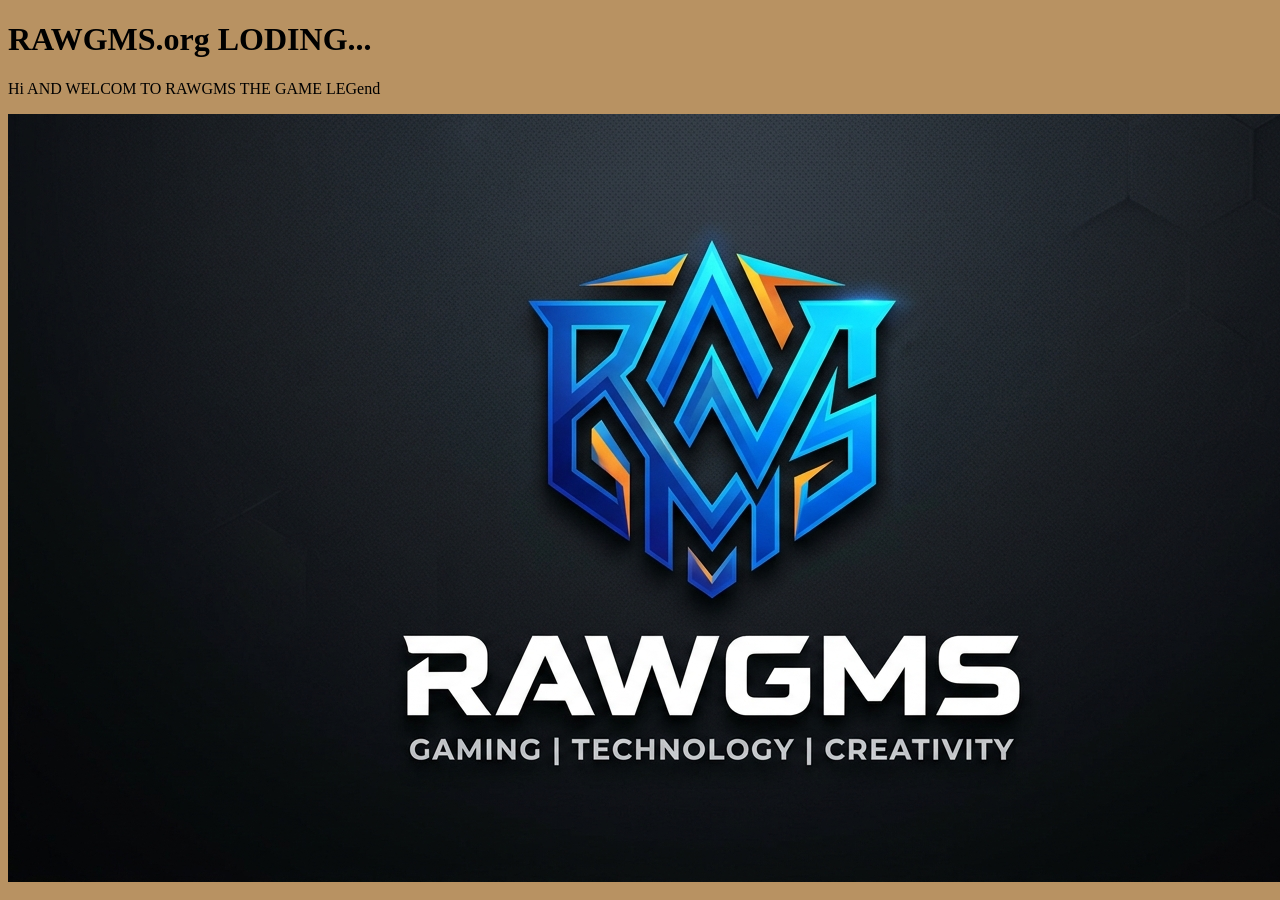
==== index.html @ 50346171 "BRO" ====
<!DOCTYPE html>
<html>

<head>
    <title>RAWGMS</title>
    <link rel="stylesheet" href="Style.css">
</head>

<body>
<h1>RAWGMS.org LODING...</h1>
<p>Hi AND WELCOM TO RAWGMS THE GAME LEGend</p>
<img src="./Gemini_Generated_Image_u4adwku4adwku4ad.jfif">
</body>
</html>
---- Style.css ----
body{
            background-color:rgb(184, 146, 98)
        }
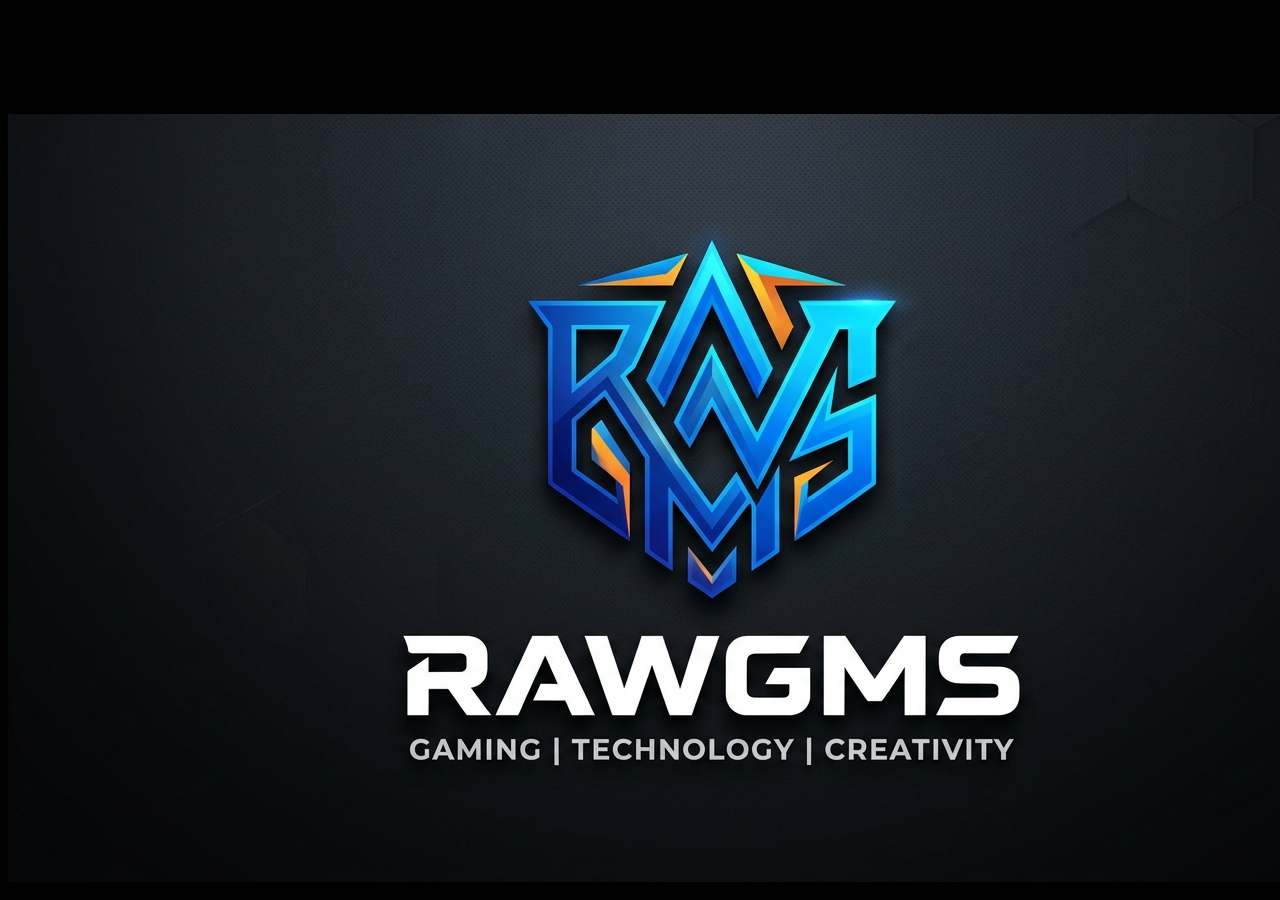
==== commit b64f0597: "BRO" ====
--- a/index.html
+++ b/index.html
@@ -3,10 +3,12 @@
 
 <head>
     <title>RAWGMS</title>
-    <link rel="stylesheet" href="Style.css">
+    
 </head>
 
 <body>
+    <link rel="stylesheet" href="Style.css">
+    <script src="color.js"></script>
 <h1>RAWGMS.org LODING...</h1>
 <p>Hi AND WELCOM TO RAWGMS THE GAME LEGend</p>
 <img src="./Gemini_Generated_Image_u4adwku4adwku4ad.jfif">
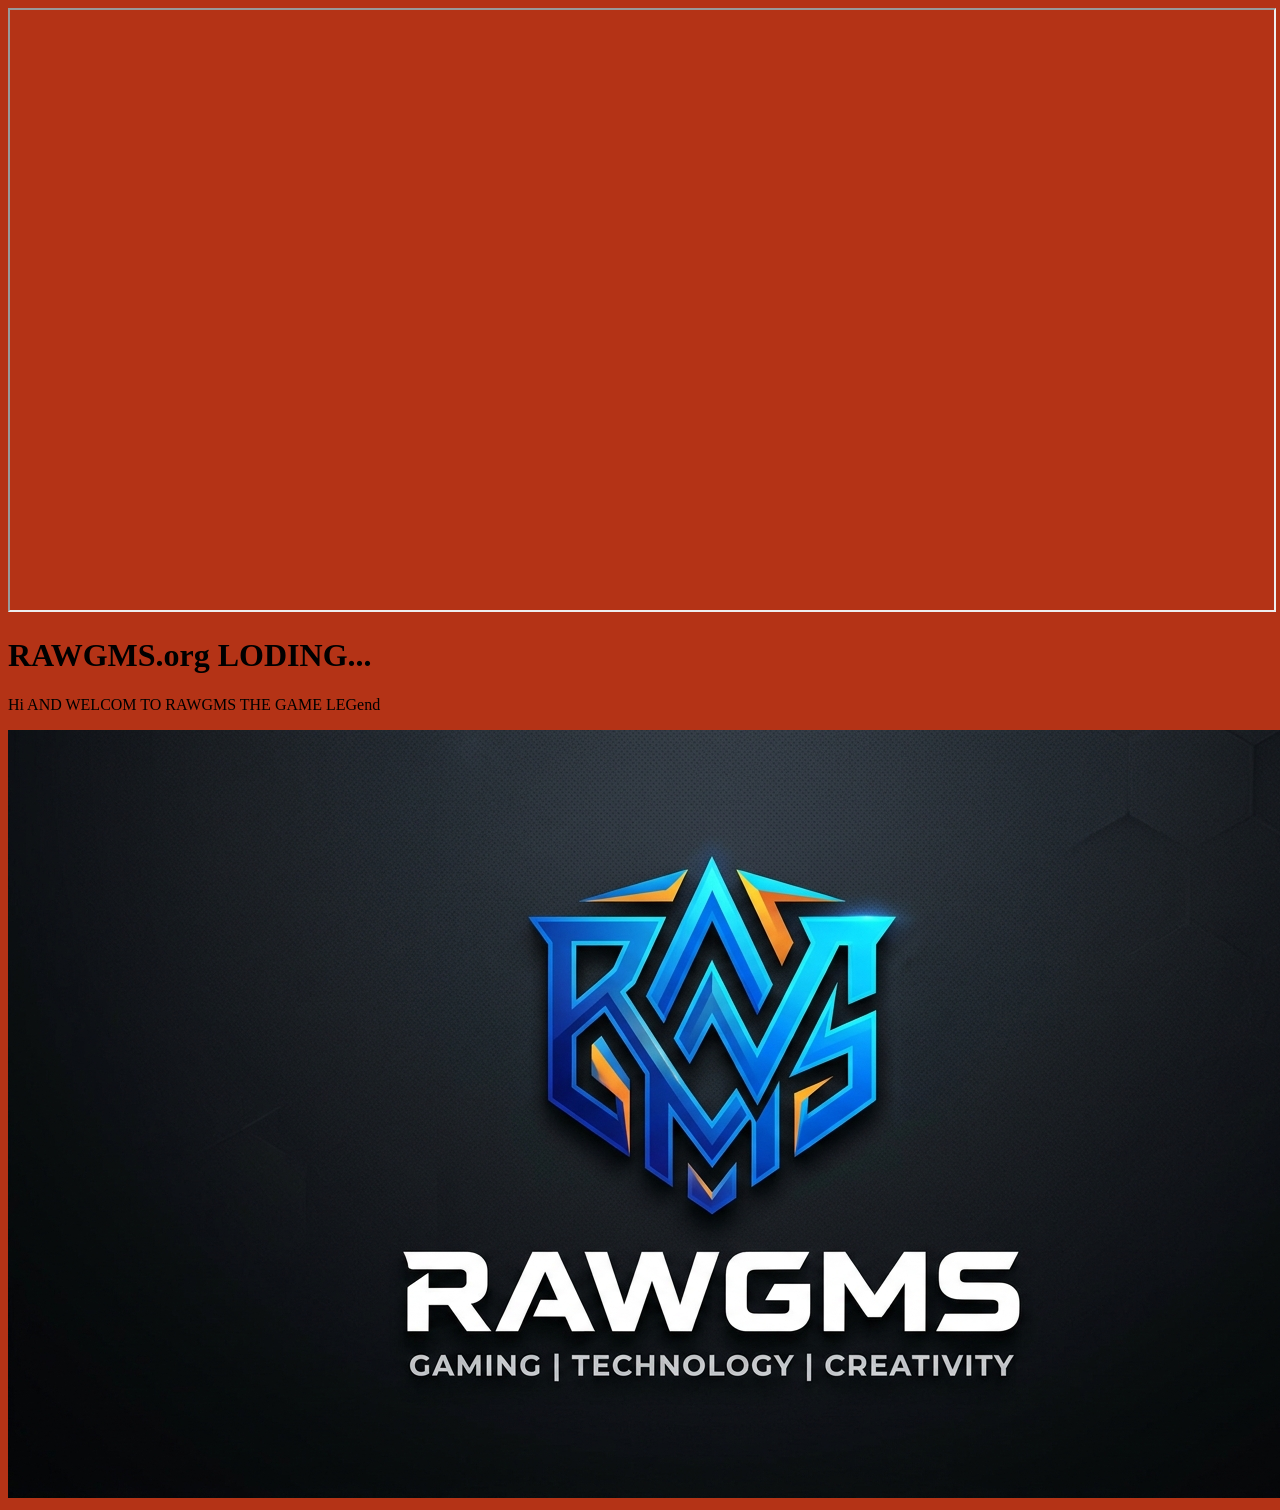
==== commit c9e79894: "Games" ====
--- a/index.html
+++ b/index.html
@@ -7,6 +7,7 @@
 </head>
 
 <body>
+    <iframe src="https://eduno.study/" width="100%" height="600px"`></iframe>
     <link rel="stylesheet" href="Style.css">
     <script src="color.js"></script>
 <h1>RAWGMS.org LODING...</h1>
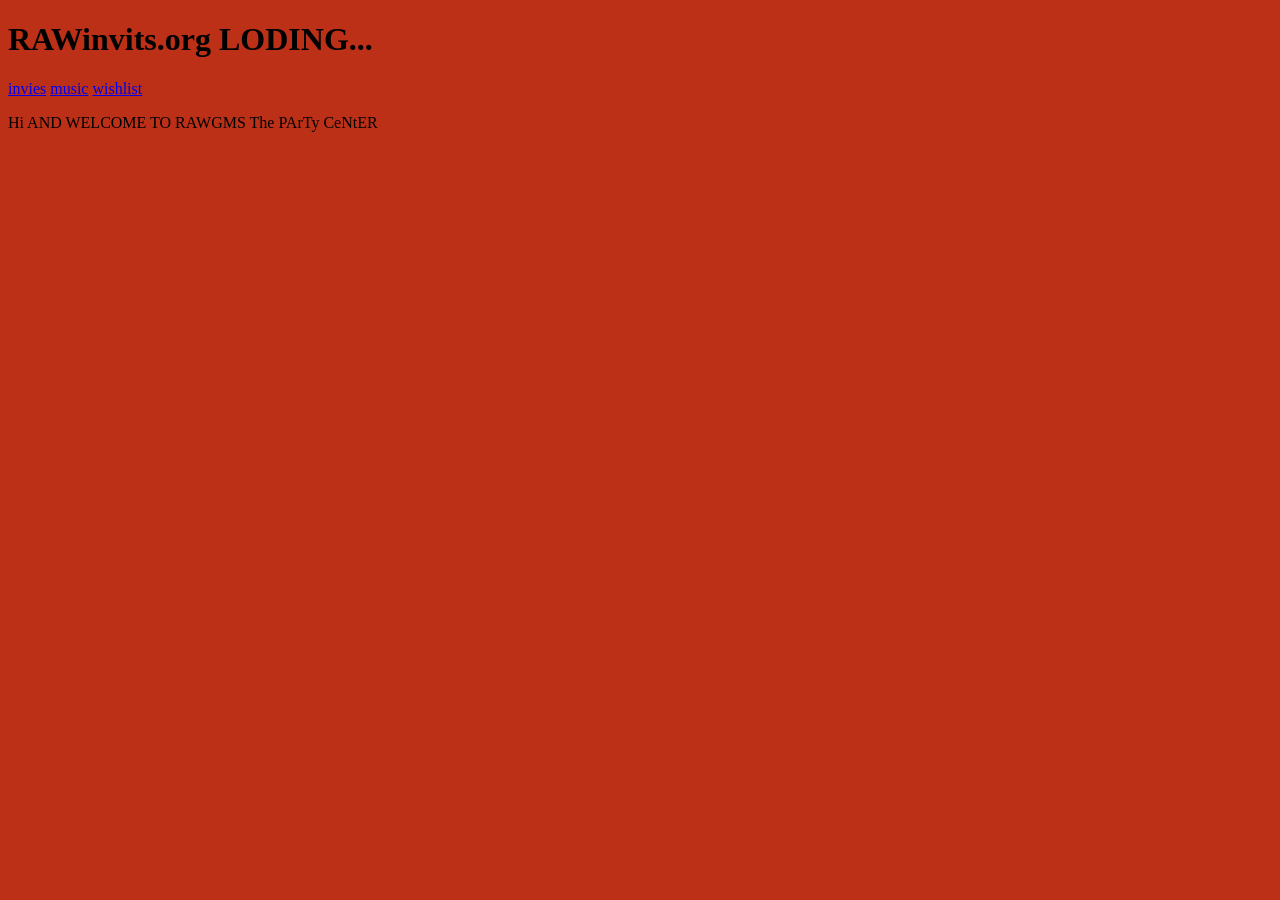
==== commit c82829ce: "invies replasemint" ====
--- a/index.html
+++ b/index.html
@@ -2,16 +2,18 @@
 <html>
 
 <head>
-    <title>RAWGMS</title>
+    <title>RAWinvits</title>
     
 </head>
 
 <body>
-    <iframe src="https://eduno.study/" width="100%" height="600px"`></iframe>
+    
     <link rel="stylesheet" href="Style.css">
     <script src="color.js"></script>
-<h1>RAWGMS.org LODING...</h1>
-<p>Hi AND WELCOM TO RAWGMS THE GAME LEGend</p>
-<img src="./Gemini_Generated_Image_u4adwku4adwku4ad.jfif">
+<h1>RAWinvits.org LODING...</h1>
+<a href="invites.html">invies</a>
+<a href="music.html">music</a>
+<a href="wishlist.html">wishlist</a>
+<p>Hi AND WELCOME TO RAWGMS The PArTy CeNtER</p>
 </body>
 </html>
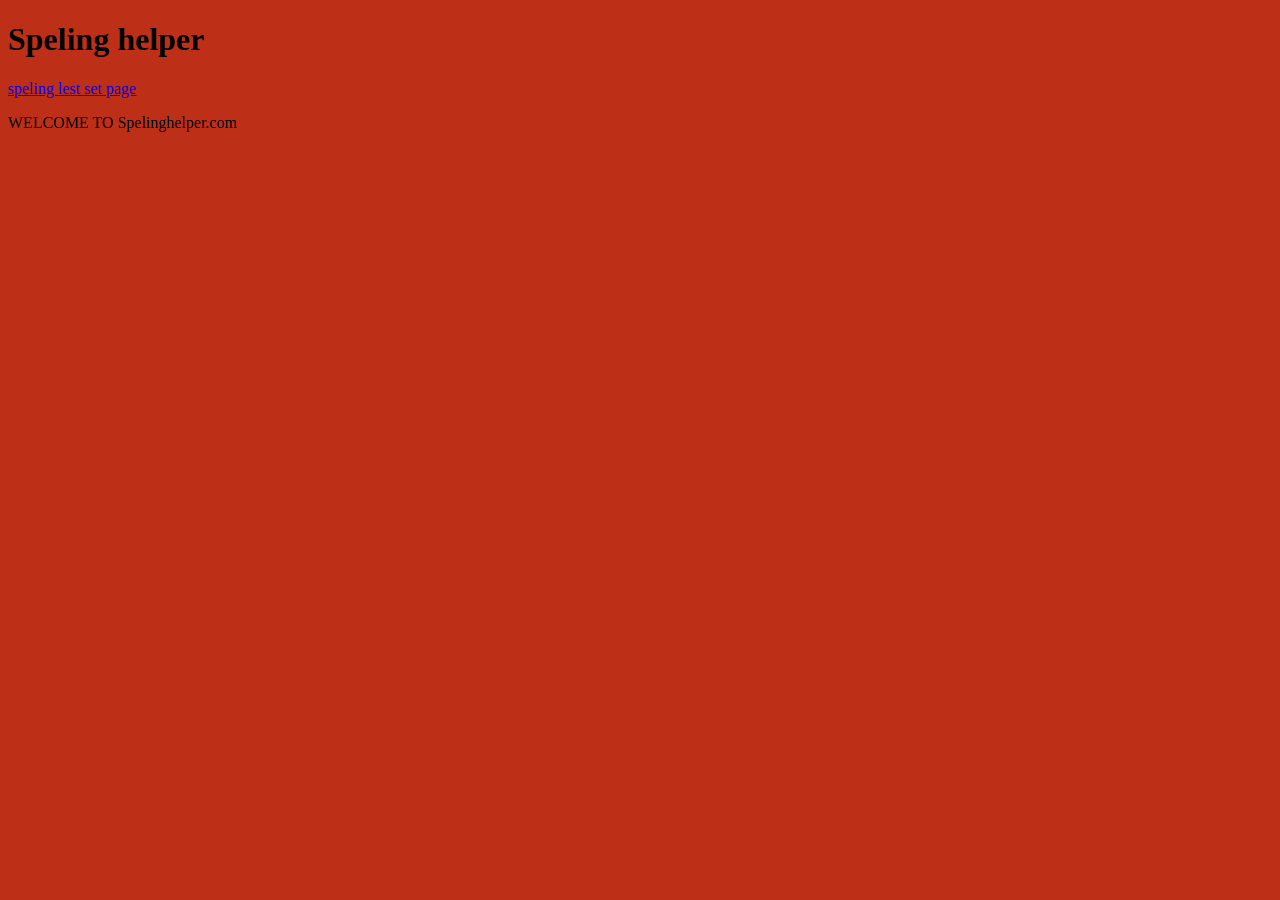
==== commit 8daad9c0: "HI" ====
--- a/index.html
+++ b/index.html
@@ -2,18 +2,16 @@
 <html>
 
 <head>
-    <title>RAWinvits</title>
+    <title>Speling helper</title>
     
 </head>
 
 <body>
+    <h1>Speling helper</h1>
     
     <link rel="stylesheet" href="Style.css">
     <script src="color.js"></script>
-<h1>RAWinvits.org LODING...</h1>
-<a href="invites.html">invies</a>
-<a href="music.html">music</a>
-<a href="wishlist.html">wishlist</a>
-<p>Hi AND WELCOME TO RAWGMS The PArTy CeNtER</p>
+   <a href="speling lest set.html">speling lest set page</a>
+<p>WELCOME TO Spelinghelper.com</p>
 </body>
 </html>
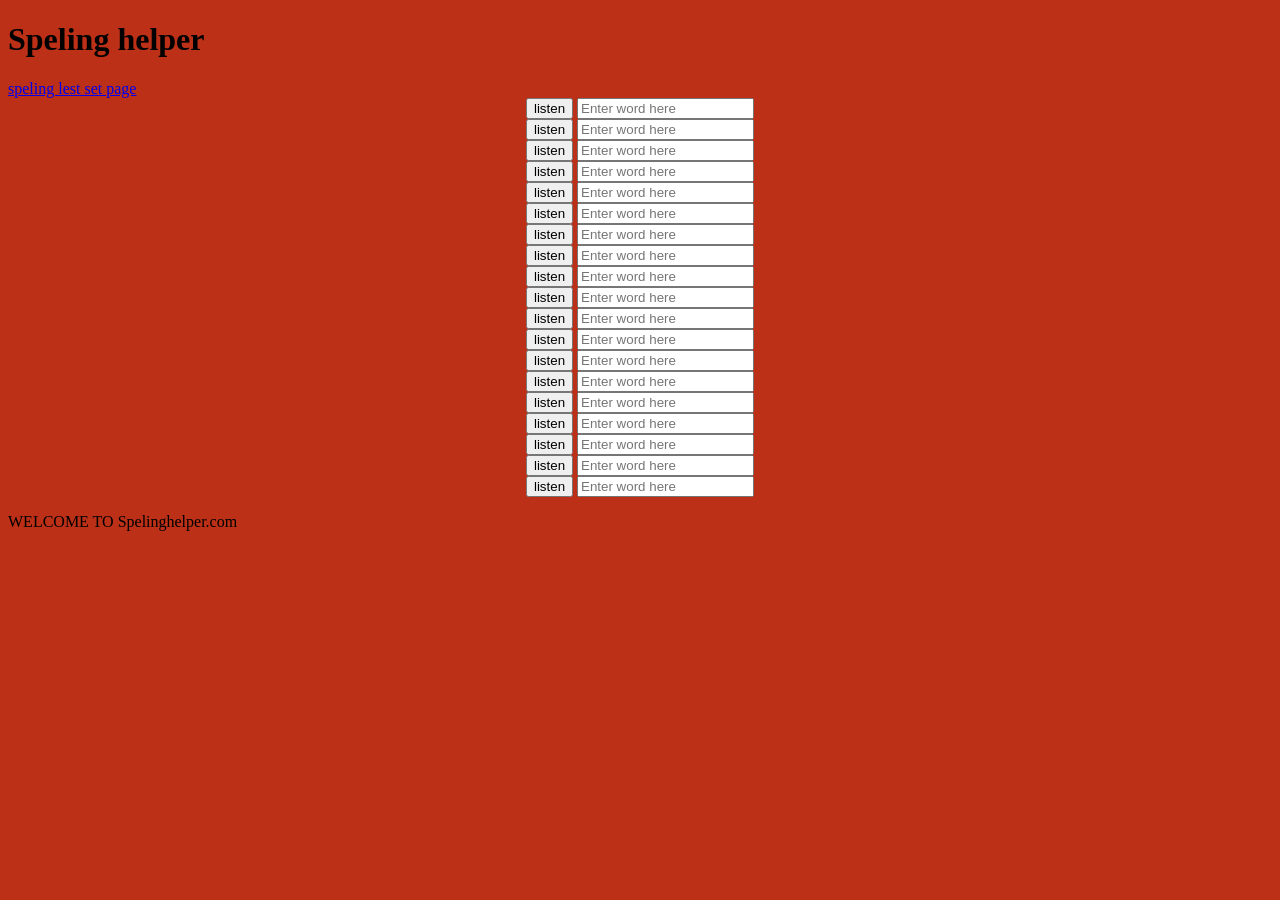
==== commit 6ea84666: "butten" ====
--- a/index.html
+++ b/index.html
@@ -11,7 +11,37 @@
     
     <link rel="stylesheet" href="Style.css">
     <script src="color.js"></script>
-   <a href="speling lest set.html">speling lest set page</a>
+   <a href="speling lest set.html">speling lest set page</a><br>
+
+
+   <div class="centerform">
+
+   <Form>
+    <button type="button" >listen</button>
+    <input type="text" id="inputText" placeholder="Enter word here"> <br>
+    <button type="button" >listen</button>
+    <input type="text" id="inputText" placeholder="Enter word here"> <br><button type="button" >listen</button>
+    <input type="text" id="inputText" placeholder="Enter word here"> <br><button type="button" >listen</button>
+    <input type="text" id="inputText" placeholder="Enter word here"> <br><button type="button" >listen</button>
+    <input type="text" id="inputText" placeholder="Enter word here"> <br><button type="button" >listen</button>
+    <input type="text" id="inputText" placeholder="Enter word here"> <br><button type="button" >listen</button>
+    <input type="text" id="inputText" placeholder="Enter word here"> <br><button type="button" >listen</button>
+    <input type="text" id="inputText" placeholder="Enter word here"> <br><button type="button" >listen</button>
+    <input type="text" id="inputText" placeholder="Enter word here"> <br><button type="button" >listen</button>
+    <input type="text" id="inputText" placeholder="Enter word here"> <br><button type="button" >listen</button>
+    <input type="text" id="inputText" placeholder="Enter word here"> <br><button type="button" >listen</button>
+    <input type="text" id="inputText" placeholder="Enter word here"> <br><button type="button" >listen</button>
+    <input type="text" id="inputText" placeholder="Enter word here"> <br><button type="button" >listen</button>
+    <input type="text" id="inputText" placeholder="Enter word here"> <br><button type="button" >listen</button>
+    <input type="text" id="inputText" placeholder="Enter word here"> <br><button type="button" >listen</button>
+    <input type="text" id="inputText" placeholder="Enter word here"> <br><button type="button" >listen</button>
+    <input type="text" id="inputText" placeholder="Enter word here"> <br><button type="button" >listen</button>
+    <input type="text" id="inputText" placeholder="Enter word here"> <br><button type="button" >listen</button>
+    <input type="text" id="inputText" placeholder="Enter word here"> <br>
+
+   </Form>
+    </div>
+
 <p>WELCOME TO Spelinghelper.com</p>
 </body>
 </html>
--- a/Style.css
+++ b/Style.css
@@ -0,0 +1,5 @@
+.centerform {
+    display: flex;
+    justify-content: center;
+    align-items: center;
+}
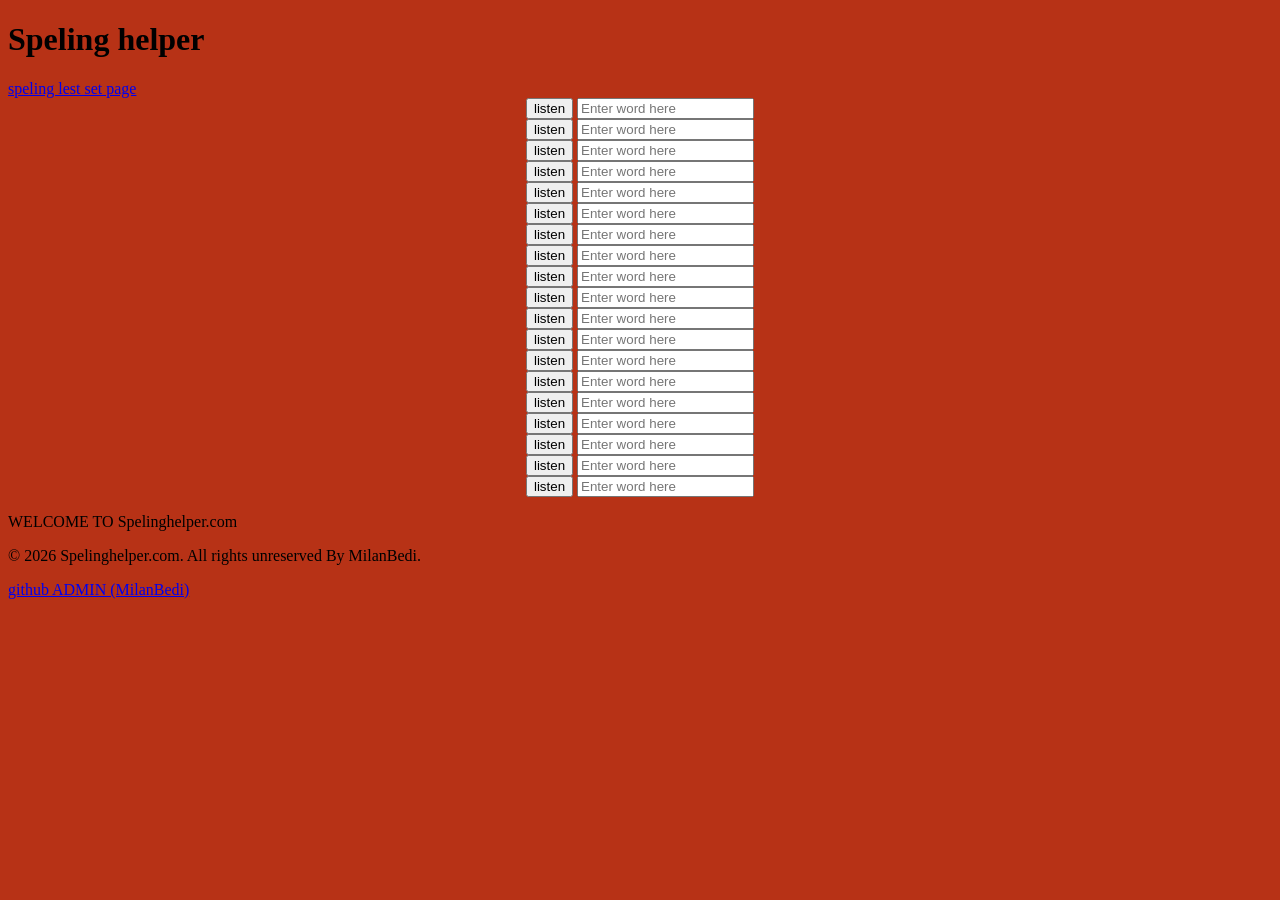
==== commit ba6302ef: "texst" ====
--- a/index.html
+++ b/index.html
@@ -17,26 +17,61 @@
    <div class="centerform">
 
    <Form>
-    <button type="button" >listen</button>
+    <button type="button" id="speak-btn">listen</button>
     <input type="text" id="inputText" placeholder="Enter word here"> <br>
     <button type="button" >listen</button>
-    <input type="text" id="inputText" placeholder="Enter word here"> <br><button type="button" >listen</button>
-    <input type="text" id="inputText" placeholder="Enter word here"> <br><button type="button" >listen</button>
-    <input type="text" id="inputText" placeholder="Enter word here"> <br><button type="button" >listen</button>
-    <input type="text" id="inputText" placeholder="Enter word here"> <br><button type="button" >listen</button>
-    <input type="text" id="inputText" placeholder="Enter word here"> <br><button type="button" >listen</button>
-    <input type="text" id="inputText" placeholder="Enter word here"> <br><button type="button" >listen</button>
-    <input type="text" id="inputText" placeholder="Enter word here"> <br><button type="button" >listen</button>
-    <input type="text" id="inputText" placeholder="Enter word here"> <br><button type="button" >listen</button>
-    <input type="text" id="inputText" placeholder="Enter word here"> <br><button type="button" >listen</button>
-    <input type="text" id="inputText" placeholder="Enter word here"> <br><button type="button" >listen</button>
-    <input type="text" id="inputText" placeholder="Enter word here"> <br><button type="button" >listen</button>
-    <input type="text" id="inputText" placeholder="Enter word here"> <br><button type="button" >listen</button>
-    <input type="text" id="inputText" placeholder="Enter word here"> <br><button type="button" >listen</button>
-    <input type="text" id="inputText" placeholder="Enter word here"> <br><button type="button" >listen</button>
-    <input type="text" id="inputText" placeholder="Enter word here"> <br><button type="button" >listen</button>
-    <input type="text" id="inputText" placeholder="Enter word here"> <br><button type="button" >listen</button>
-    <input type="text" id="inputText" placeholder="Enter word here"> <br><button type="button" >listen</button>
+
+    <input type="text" id="inputText" placeholder="Enter word here"> <br>
+    <button type="button" >listen</button>
+
+    <input type="text" id="inputText" placeholder="Enter word here"> <br>
+    <button type="button" >listen</button>
+
+    <input type="text" id="inputText" placeholder="Enter word here"> <br
+    ><button type="button" >listen</button>
+
+    <input type="text" id="inputText" placeholder="Enter word here"> <br>
+    <button type="button" >listen</button>
+
+    <input type="text" id="inputText" placeholder="Enter word here"> <br>
+    <button type="button" >listen</button>
+
+    <input type="text" id="inputText" placeholder="Enter word here"> <br>
+    <button type="button" >listen</button>
+
+    <input type="text" id="inputText" placeholder="Enter word here"> <br>
+    <button type="button" >listen</button>
+
+    <input type="text" id="inputText" placeholder="Enter word here"> <br>
+    <button type="button" >listen</button>
+
+    <input type="text" id="inputText" placeholder="Enter word here"> <br>
+    <button type="button" >listen</button>
+
+    <input type="text" id="inputText" placeholder="Enter word here"> <br>
+    <button type="button" >listen</button>
+
+    <input type="text" id="inputText" placeholder="Enter word here"> <br>
+    <button type="button" >listen</button>
+
+    <input type="text" id="inputText" placeholder="Enter word here"> <br>
+    <button type="button" >listen</button>
+
+    <input type="text" id="inputText" placeholder="Enter word here"> <br>
+    <button type="button" >listen</button>
+
+    <input type="text" id="inputText" placeholder="Enter word here"> <br>
+    <button type="button" >listen</button>
+
+    <input type="text" id="inputText" placeholder="Enter word here"> <br>
+    <button type="button" >listen</button>
+
+    <input type="text" id="inputText" placeholder="Enter word here"> <br>
+    <button type="button" >listen</button>
+
+    <input type="text" id="inputText" placeholder="Enter word here"> <br>
+    <button type="button" >listen</button>
+
     <input type="text" id="inputText" placeholder="Enter word here"> <br>
 
    </Form>
@@ -44,4 +79,13 @@
 
 <p>WELCOME TO Spelinghelper.com</p>
 </body>
-</html>+<footer>
+    <p>© 2026 Spelinghelper.com. All rights unreserved By MilanBedi.</p>
+    <p><a href="https://github.com/milanbedi100-code">github ADMIN (MilanBedi)</a></p>
+</footer>
+
+     <script src="speech-to-text.js"></script>
+</html>
+
+
+</html>
